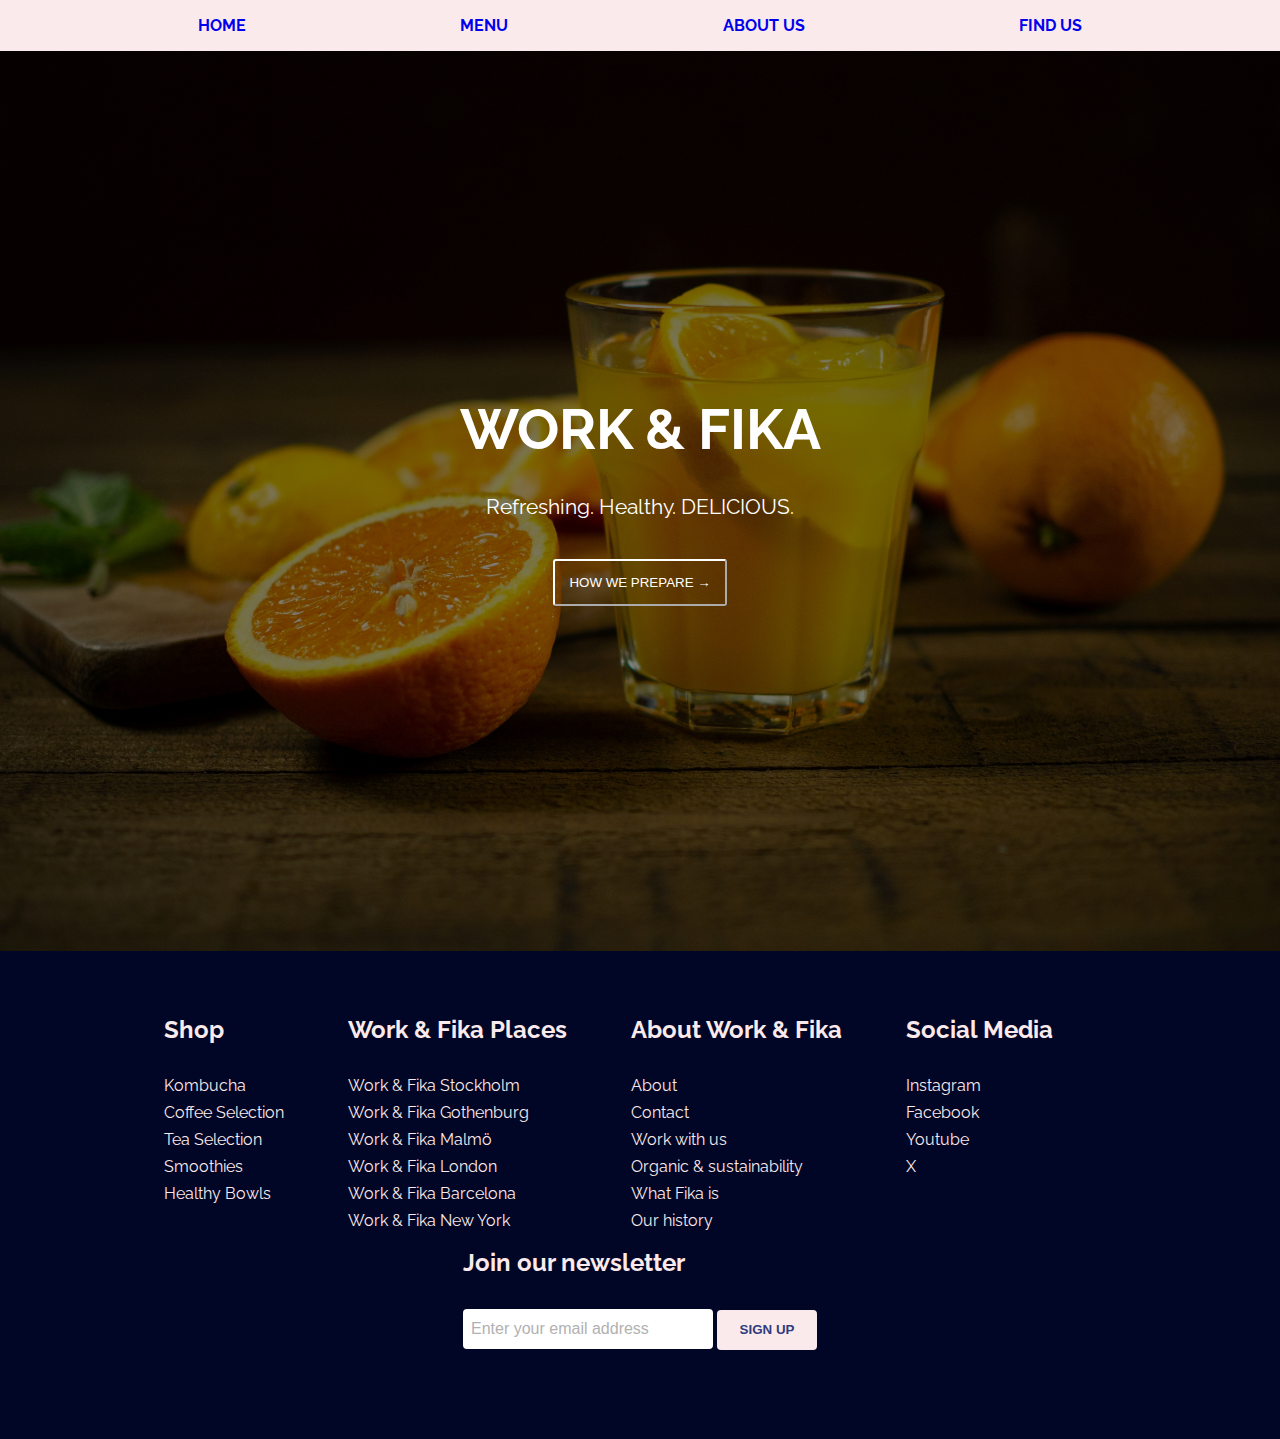
==== index.html @ 7a24d43c "add modal with javascript" ====
<!DOCTYPE html>
<html lang="en">
    <head>
        <meta charset="UTF-8" />
        <meta name="viewport" content="width=device-width, initial-scale=1.0" />
        <title>Work & Fika</title>
        <link rel="stylesheet" href="styles.css" />
        <link rel="preconnect" href="https://fonts.googleapis.com" />
        <link rel="preconnect" href="https://fonts.gstatic.com" crossorigin />
        <link
            href="https://fonts.googleapis.com/css2?family=Open+Sans:ital,wght@0,400;0,700;1,400&family=Raleway:wght@100;400;600&display=swap"
            rel="stylesheet"
        />
    </head>
    <body>
        <div class="navBar">
            <a href="#">Home</a>
            <a href="menu.html">Menu</a>
            <a href="#">About Us</a>
            <a href="#">Find Us</a>
        </div>
        <div id="myModal" class="modal">
            <div class="modal-content">
                <span class="close">&times;</span>
                <p>
                    Everything we prepare is organic and aligned with
                    sustainability
                </p>
                <p>
                    Everything we prepare is organic and aligned with
                    sustainability
                </p>
                <p>
                    Everything we prepare is organic and aligned with
                    sustainability
                </p>
            </div>
        </div>
        <div class="hero-image">
            <div class="hero-text">
                <h1>Work & Fika</h1>
                <p>Refreshing. Healthy. DELICIOUS.</p>
                <button id="modalBtn">How we prepare &rarr;</button>
            </div>
        </div>
        <div class="footer-container">
            <div class="footer">
                <div class="footer-heading footer-1">
                    <h2>Shop</h2>
                    <a href="#">Kombucha</a>
                    <a href="#">Coffee Selection</a>
                    <a href="#">Tea Selection</a>
                    <a href="#">Smoothies</a>
                    <a href="#">Healthy Bowls</a>
                </div>
                <div class="footer-heading footer-1">
                    <h2>Work & Fika Places</h2>
                    <a href="#">Work & Fika Stockholm</a>
                    <a href="#">Work & Fika Gothenburg</a>
                    <a href="#">Work & Fika Malmö</a>
                    <a href="#">Work & Fika London</a>
                    <a href="#">Work & Fika Barcelona</a>
                    <a href="#">Work & Fika New York</a>
                </div>
                <div class="footer-heading footer-2">
                    <h2>About Work & Fika</h2>
                    <a href="#">About</a>
                    <a href="#">Contact</a>
                    <a href="#">Work with us</a>
                    <a href="#">Organic & sustainability</a>
                    <a href="#">What Fika is</a>
                    <a href="#">Our history</a>
                </div>
                <div class="footer-heading footer-3">
                    <h2>Social Media</h2>
                    <a href="#">Instagram</a>
                    <a href="#">Facebook</a>
                    <a href="#">Youtube</a>
                    <a href="#">X</a>
                </div>
                <div class="footer-email-form">
                    <h2>Join our newsletter</h2>
                    <input
                        type="email"
                        placeholder="Enter your email address"
                        id="footer-email"
                    />
                    <input
                        type="submit"
                        value="Sign Up"
                        id="footer-email-btn"
                    />
                </div>
            </div>
        </div>
        <script src="script.js"></script>
    </body>
</html>
---- styles.css ----
/*
    My Colors:
    #2F3C7E
    #FBEAEB
    #F1F1F1
    #020626


    My Hover effects:

    Menu:
    - Pink box with box-shadow
    - Menu text with blue above or darker blue
*/

* {
    padding: 0;
    margin: 0;
    box-sizing: border-box;
}

/* BODY */

html {
    scroll-behavior: smooth;
}

body {
    font-family: 'Raleway';
    background-color: #fbeaeb;
    color: #2f3c7e;
}

/* --- HOME PAGE --- */

/* NAVBAR */

.navBar {
    display: flex;
    justify-content: space-evenly;
}

.navBar > a {
    text-decoration: none;
    text-transform: uppercase;
    padding: 1rem;
    font-weight: bold;
}

.navBar > a:hover {
    background-color: #2f3c7e;
    color: #fbeaeb;
}

/* MODAL - JS */
.modal {
    display: none;
    position: fixed;
    z-index: 1;
    left: 0;
    top: 0;
    width: 100vw;
    height: 100vh;
    overflow: auto;
    /* background-color: #2f3c7e;
    background-color: rgba(47, 60, 126, 0.4); */
}

.modal-content {
    background-color: #fbeaeb;
    margin: 15% auto;
    padding: 20px;
    border: 3px solid #020626;
    width: 80vw;
}

.close {
    color: #020626;
    float: right;
    font-size: 28px;
    font-weight: bold;
}

.close:hover,
.close:focus {
    color: black;
    text-decoration: none;
    cursor: pointer;
}

/* HERO */

.hero-image {
    display: flex;
    flex-direction: column;
    align-items: center;
    justify-content: center;

    background-image: linear-gradient(rgba(0, 0, 0, 0.5), rgba(0, 0, 0, 0.5)),
        url('/assets/hero-image.jpg');
    height: 100vh;
    width: 100vw;

    background-position: center;
    background-repeat: no-repeat;
    background-size: cover;
    position: relative;
}

.hero-text {
    display: flex;
    flex-direction: column;
    align-items: center;
    color: #fff;
}

.hero-text > h1 {
    font-size: 3.5rem;
    text-transform: uppercase;
    margin-bottom: 2rem;
}

.hero-text > p {
    font-size: 1.3rem;
    margin-bottom: 1.5rem;
}

.hero-text > button {
    text-transform: uppercase;
    background-color: transparent;
    color: #fff;

    border-color: #fff;
    border-radius: 3px;

    margin-top: 1rem;
    padding: 0.9rem;
    cursor: pointer;
}

/* --- MENU PAGE --- */

/* HERO */

.menu-hero-image {
    display: flex;
    flex-direction: column;
    align-items: center;
    justify-content: center;

    background-image: linear-gradient(rgba(0, 0, 0, 0.5), rgba(0, 0, 0, 0.5)),
        url('/assets/menu-hero-image.jpg');
    height: 100vh;
    width: 100vw;

    background-position: center;
    background-repeat: no-repeat;
    background-size: cover;
    position: relative;
}

a > button {
    text-transform: uppercase;
    background-color: transparent;
    color: #f1f1f1;

    border-color: #f1f1f1;
    border-radius: 3px;

    margin-top: 1rem;
    padding: 0.9rem;
    cursor: pointer;
}

/* MENU CARDS */

.menu-container {
    display: flex;
    flex-wrap: wrap;
    justify-content: space-between;

    margin-top: 6rem;
}

.card {
    background-color: #fbeaeb;
    box-shadow: 0 4px 8px 0 rgba(0, 0, 0, 0.5);
    transition: 0.3s;

    border-radius: 5px;

    margin: 2rem;
    width: 15vw;
}

.card:hover {
    box-shadow: 0 8px 16px 0 rgba(0, 0, 0, 0.2);
}

.card > img {
    height: 20vh;
    width: 15vw;
}

/* Add some padding inside the card container */
.container {
    padding: 2px 16px;
}

.container > p {
    color: #fbeaeb;
    background-color: #2f3c7e;
    text-transform: uppercase;

    margin-top: 1rem;
    padding: 1rem;
    width: 4.5vw;
}

/* FOOTER */
.footer-container {
    background-color: #020626;
    padding: 4rem 0 4rem 0;
}

.footer {
    width: 80vw;
    height: 40vh;
    background-color: #020626;
    color: #fbeaeb;

    display: flex;
    justify-content: center;
    flex-wrap: wrap;
    margin: 0 auto;
}

.footer-heading {
    display: flex;
    flex-direction: column;
    margin-right: 4rem;
}

.footer-heading h2 {
    margin-bottom: 2rem;
}

.footer-heading a {
    color: #fbeaeb;
    text-decoration: none;
    margin-bottom: 0.5rem;
}

.footer-heading a:hover {
    color: #f1f1f1;
    text-decoration: underline;
    transition: 0.3 ease-out;
}

.footer-email-form h2 {
    margin-bottom: 2rem;
}

#footer-email {
    width: 15.625rem;
    height: 2.5rem;
    border-radius: 4px;
    outline: none;
    border: none;
    padding-left: 0.5rem;
    font-size: 1rem;
    margin-bottom: 1rem;
}

#footer-email::-webkit-input-placeholder {
    color: #b1b1b1;
}

#footer-email::-moz-placeholder {
    color: #b1b1b1;
}

#footer-email:-ms-input-placeholder {
    color: #b1b1b1;
}

#footer-email::-ms-input-placeholder {
    color: #b1b1b1;
}

#footer-email::placeholder {
    color: #b1b1b1;
}

#footer-email-btn {
    width: 6.25rem;
    height: 2.5rem;
    border-radius: 4px;
    background-color: #fbeaeb;
    color: #2f3c7e;
    font-weight: bold;

    text-transform: uppercase;
    outline: none;
    border: none;
}

#footer-email-btn:hover {
    cursor: pointer;
    background-color: #fff;
    transition: all 0.4s ease-out;
}

/* MEDIA QUERIES */

@media screen and (max-width: 1200px) {
    .footer {
        height: 50vh;
    }

    .footer-email-form {
        margin-top: 4rem;
    }
}

@media screen and (max-width: 820px) {
    .footer {
        padding-top: 2rem;
    }
}

@media screen and (max-width: 720px) {
    .footer-4 {
        display: none;
    }

    .footer-email-form {
        margin-top: 2rem;
    }
}
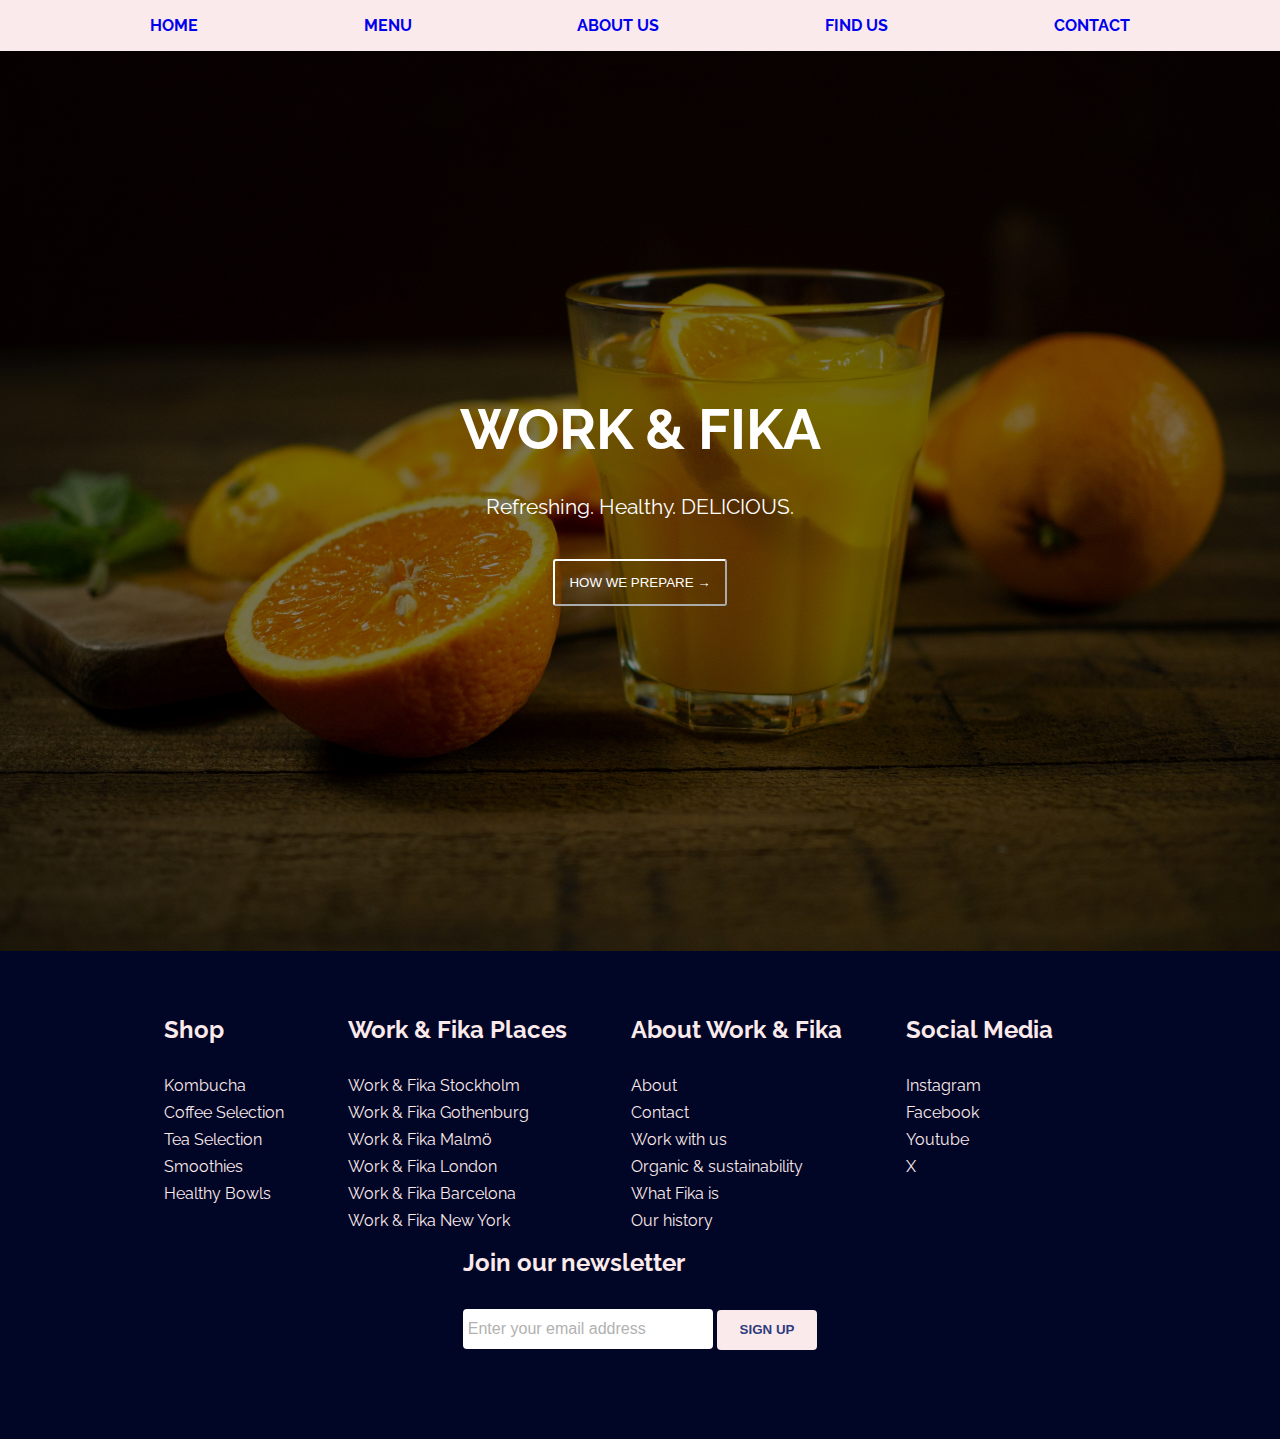
==== commit 18efbdb8: "add 'contact us' section to navbar" ====
--- a/index.html
+++ b/index.html
@@ -14,10 +14,11 @@
     </head>
     <body>
         <div class="navBar">
-            <a href="#">Home</a>
+            <a href="index.html">Home</a>
             <a href="menu.html">Menu</a>
-            <a href="#">About Us</a>
+            <a href="about.html">About Us</a>
             <a href="#">Find Us</a>
+            <a href="#">Contact</a>
         </div>
         <div id="myModal" class="modal">
             <div class="modal-content">
--- a/styles.css
+++ b/styles.css
@@ -267,7 +267,7 @@
     border-radius: 4px;
     outline: none;
     border: none;
-    padding-left: 0.5rem;
+    padding-left: 0.3rem;
     font-size: 1rem;
     margin-bottom: 1rem;
 }
@@ -311,6 +311,68 @@
     transition: all 0.4s ease-out;
 }
 
+/* ABOUT PAGE */
+
+.about-container {
+    display: flex;
+    flex-direction: row;
+    justify-content: space-evenly;
+    align-items: center;
+
+    background-image: linear-gradient(rgba(0, 0, 0, 0.7), rgba(0, 0, 0, 0.7)),
+        url('/assets/about-hero-image.jpg');
+
+    background-position: center;
+    background-repeat: no-repeat;
+    background-size: cover;
+    position: relative;
+
+    height: 100vh;
+    width: 100vw;
+}
+
+.about-card {
+    display: flex;
+    flex-direction: column;
+
+    height: 50vh;
+    width: 30vw;
+
+    color: #fbeaeb;
+
+    border-radius: 6px;
+    border: 3px solid #fbeaeb;
+}
+
+.about-card h2 {
+    color: #fff;
+    margin-bottom: 2rem;
+    margin-top: 2rem;
+    text-align: center;
+
+    text-transform: uppercase;
+}
+
+.about-card p {
+    color: #fff;
+    text-align: center;
+}
+
+.wrapper {
+    display: flex;
+    margin-left: 2rem;
+    /* font-size: 1.2rem; */
+}
+
+.wrapper > p {
+    margin-left: 2rem;
+}
+
+.wrapper ion-icon {
+    font-size: 1.2rem;
+    line-height: 1.5rem;
+}
+
 /* MEDIA QUERIES */
 
 @media screen and (max-width: 1200px) {
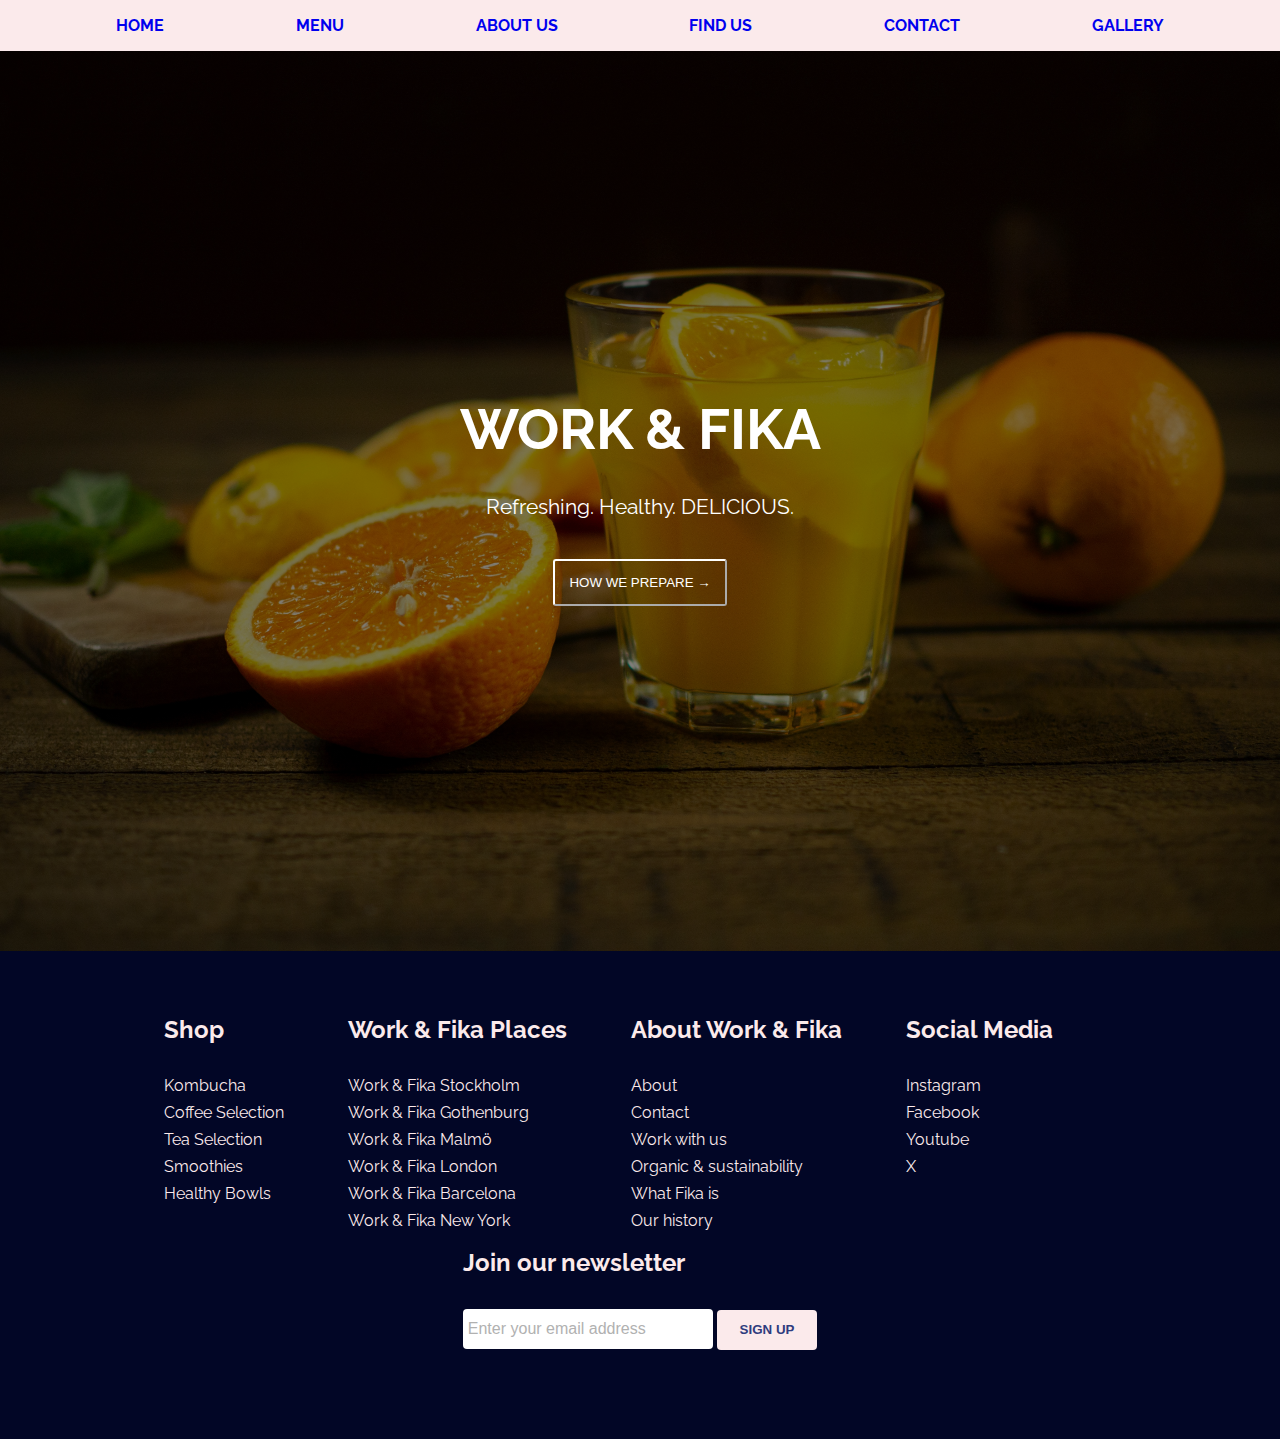
==== commit 6547aaba: "add gallery page" ====
--- a/index.html
+++ b/index.html
@@ -18,7 +18,8 @@
             <a href="menu.html">Menu</a>
             <a href="about.html">About Us</a>
             <a href="#">Find Us</a>
-            <a href="#">Contact</a>
+            <a href="contact.html">Contact</a>
+            <a href="#">Gallery</a>
         </div>
         <div id="myModal" class="modal">
             <div class="modal-content">
--- a/styles.css
+++ b/styles.css
@@ -8,9 +8,8 @@
 
     My Hover effects:
 
-    Menu:
-    - Pink box with box-shadow
-    - Menu text with blue above or darker blue
+    Navbar:
+    - Add Gallery section
 */
 
 * {
@@ -174,6 +173,16 @@
 
 /* MENU CARDS */
 
+.menu-heading {
+    text-align: center;
+    margin-top: 2rem;
+
+    font-size: 1.5rem;
+    font-weight: bold;
+    text-decoration: underline;
+    text-transform: uppercase;
+}
+
 .menu-container {
     display: flex;
     flex-wrap: wrap;
@@ -373,6 +382,8 @@
     line-height: 1.5rem;
 }
 
+/* CONTACT PAGE */
+
 /* MEDIA QUERIES */
 
 @media screen and (max-width: 1200px) {
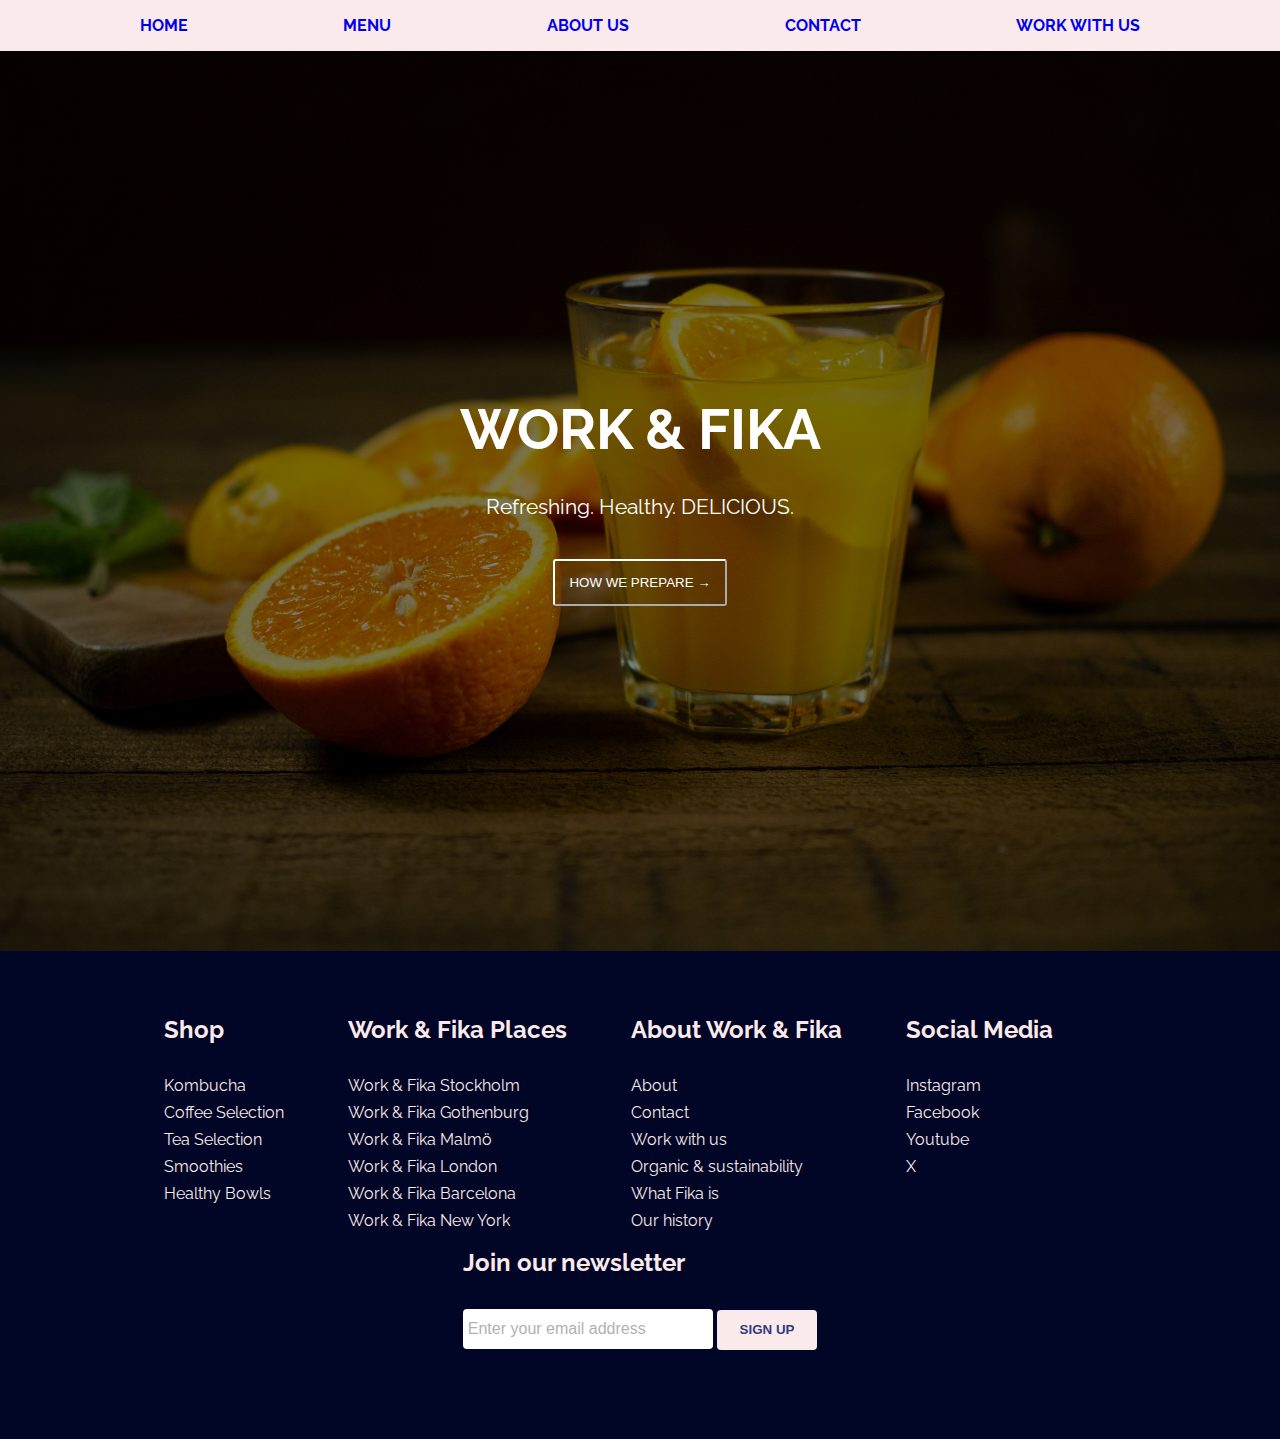
==== commit c723463f: "add work-with-us page" ====
--- a/index.html
+++ b/index.html
@@ -17,9 +17,8 @@
             <a href="index.html">Home</a>
             <a href="menu.html">Menu</a>
             <a href="about.html">About Us</a>
-            <a href="#">Find Us</a>
             <a href="contact.html">Contact</a>
-            <a href="#">Gallery</a>
+            <a href="work.html">Work With Us</a>
         </div>
         <div id="myModal" class="modal">
             <div class="modal-content">
--- a/styles.css
+++ b/styles.css
@@ -377,12 +377,100 @@
     margin-left: 2rem;
 }
 
+.wrapper span {
+    font-weight: bold;
+}
+
 .wrapper ion-icon {
     font-size: 1.2rem;
     line-height: 1.5rem;
 }
 
 /* CONTACT PAGE */
+
+.contact-container {
+    display: flex;
+    flex-direction: row;
+    justify-content: space-evenly;
+    flex-wrap: wrap;
+
+    margin-top: 2rem;
+
+    height: auto;
+    width: 100vw;
+}
+
+.contact-info {
+    display: flex;
+    flex-direction: column;
+    /* justify-content: space-between; */
+
+    width: 40vw;
+    height: 50vh;
+}
+
+.contact-info h2 {
+    margin-bottom: 1.5rem;
+}
+
+.contact-info img {
+    width: 21rem;
+    height: 13rem;
+    margin-bottom: 0.5rem;
+    box-shadow: 0 4px 8px 0 rgba(0, 0, 0, 0.5);
+    border-radius: 4px;
+}
+
+.contact-description {
+    display: flex;
+    flex-direction: row;
+    justify-content: space-between;
+
+    width: 20rem;
+}
+
+.contact-address {
+    margin-bottom: 1rem;
+}
+
+.contact-address p {
+    margin-bottom: 0.7rem;
+}
+
+.contact-find {
+    margin-bottom: 1rem;
+}
+
+.contact-find p {
+    margin-bottom: 0.7rem;
+}
+
+.copyright {
+    font-weight: bold;
+    font-style: italic;
+    margin-bottom: 2rem;
+    margin-left: 2rem;
+}
+
+/* WORK PAGE */
+
+/* HERO */
+.work-hero-image {
+    display: flex;
+    flex-direction: column;
+    align-items: center;
+    justify-content: center;
+
+    background-image: linear-gradient(rgba(0, 0, 0, 0.5), rgba(0, 0, 0, 0.5)),
+        url('/assets/work-hero-image.jpg');
+    height: 100vh;
+    width: 100vw;
+
+    background-position: center;
+    background-repeat: no-repeat;
+    background-size: cover;
+    position: relative;
+}
 
 /* MEDIA QUERIES */
 
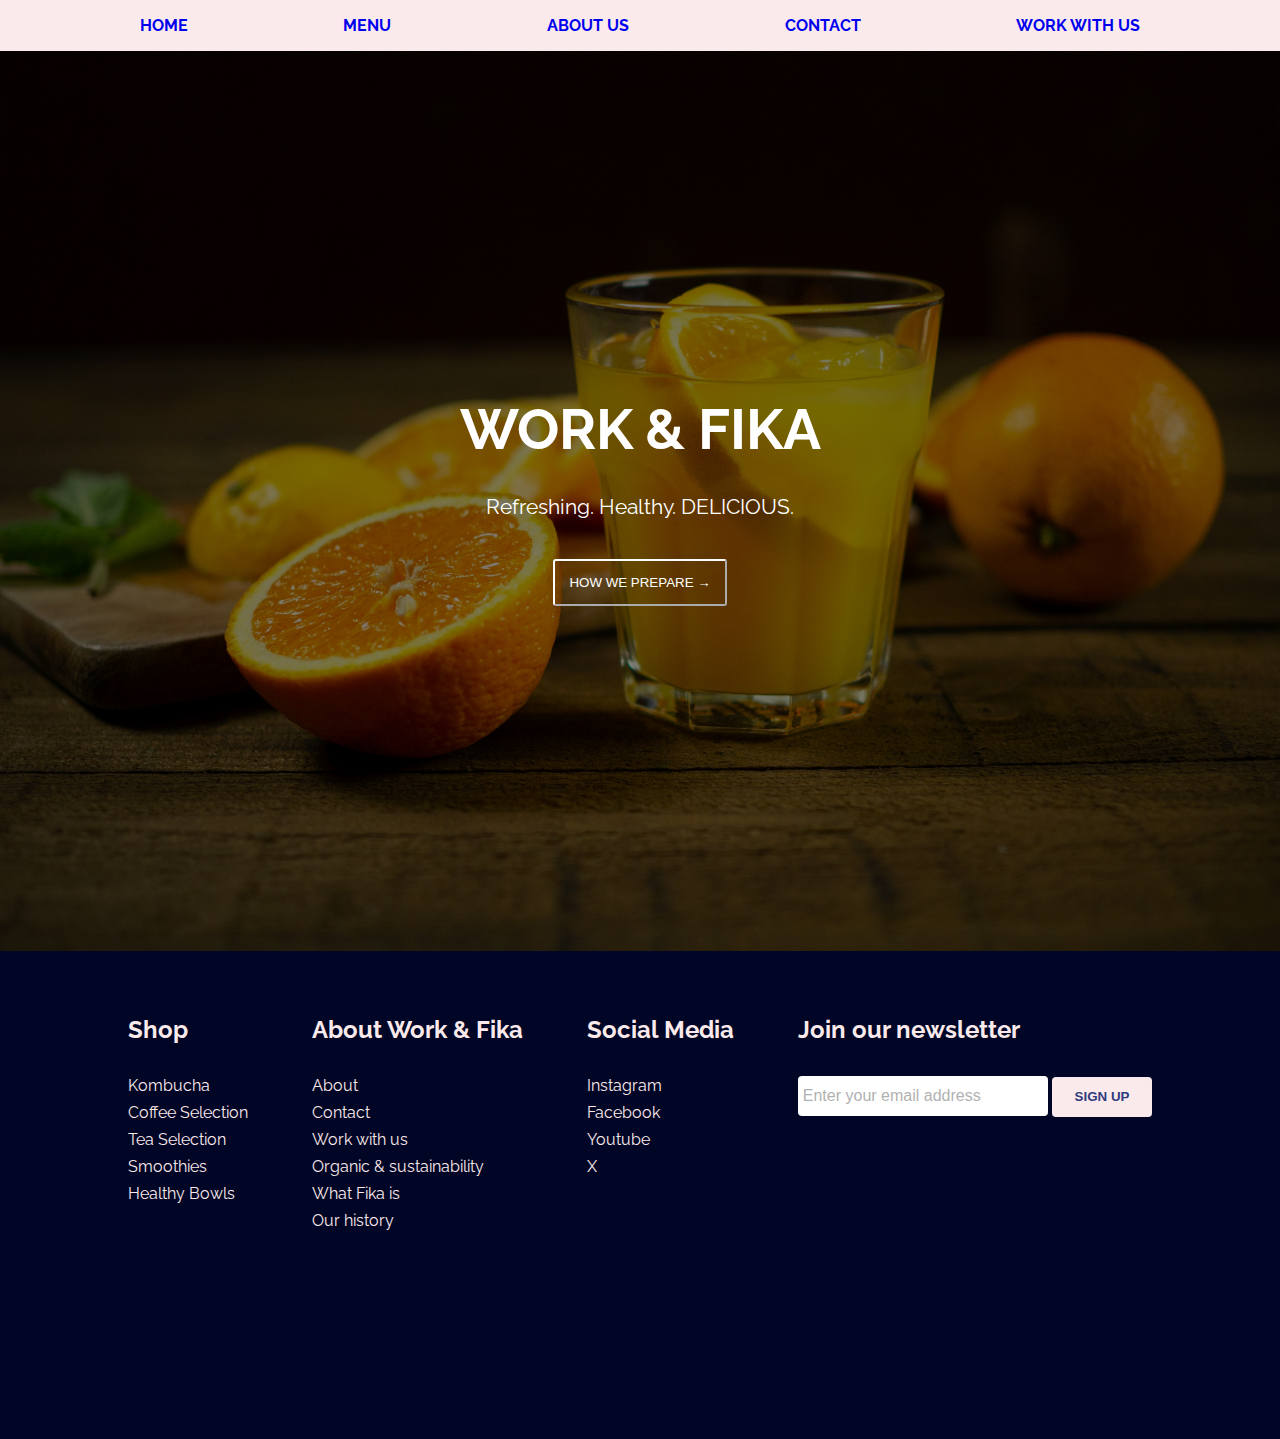
==== commit e2ab2a70: "fix footer and fix in work card" ====
--- a/index.html
+++ b/index.html
@@ -54,7 +54,7 @@
                     <a href="#">Smoothies</a>
                     <a href="#">Healthy Bowls</a>
                 </div>
-                <div class="footer-heading footer-1">
+                <!-- <div class="footer-heading footer-1">
                     <h2>Work & Fika Places</h2>
                     <a href="#">Work & Fika Stockholm</a>
                     <a href="#">Work & Fika Gothenburg</a>
@@ -62,7 +62,7 @@
                     <a href="#">Work & Fika London</a>
                     <a href="#">Work & Fika Barcelona</a>
                     <a href="#">Work & Fika New York</a>
-                </div>
+                </div> -->
                 <div class="footer-heading footer-2">
                     <h2>About Work & Fika</h2>
                     <a href="#">About</a>
--- a/styles.css
+++ b/styles.css
@@ -4,12 +4,6 @@
     #FBEAEB
     #F1F1F1
     #020626
-
-
-    My Hover effects:
-
-    Navbar:
-    - Add Gallery section
 */
 
 * {
@@ -386,7 +380,7 @@
     line-height: 1.5rem;
 }
 
-/* CONTACT PAGE */
+/* --- CONTACT PAGE ---  */
 
 .contact-container {
     display: flex;
@@ -403,7 +397,6 @@
 .contact-info {
     display: flex;
     flex-direction: column;
-    /* justify-content: space-between; */
 
     width: 40vw;
     height: 50vh;
@@ -452,9 +445,10 @@
     margin-left: 2rem;
 }
 
-/* WORK PAGE */
+/* --- WORK PAGE --- */
 
 /* HERO */
+
 .work-hero-image {
     display: flex;
     flex-direction: column;
@@ -472,7 +466,57 @@
     position: relative;
 }
 
-/* MEDIA QUERIES */
+.work-container {
+    display: flex;
+    flex-direction: row;
+    flex-wrap: wrap;
+
+    margin-top: 3rem;
+    margin-bottom: 3rem;
+
+    height: 100vh;
+    width: 100vw;
+}
+
+.work-card {
+    display: flex;
+    flex-direction: column;
+    align-items: space-evenly;
+
+    width: 60vh;
+    height: 30vh;
+
+    background-color: #fff;
+    margin: 0 auto;
+
+    box-shadow: 0 4px 8px 0 rgba(0, 0, 0, 0.5);
+    transform: skew(-30deg);
+
+    border-radius: 5px;
+    border: 3px solid #2f3c7e;
+
+    margin-left: 6rem;
+    margin-bottom: 4rem;
+}
+
+.work-card h2 {
+    margin: 0.8rem 0 2rem 1.2rem;
+    transform: skew(30deg);
+}
+
+.work-card p {
+    transform: skew(30deg);
+    margin-bottom: 0.7rem;
+}
+
+.icon-work {
+    transform: skew(30deg);
+}
+
+.work-card ion-icon {
+    transform: skew(30deg);
+}
+/* ------ MEDIA QUERIES ------ */
 
 @media screen and (max-width: 1200px) {
     .footer {
